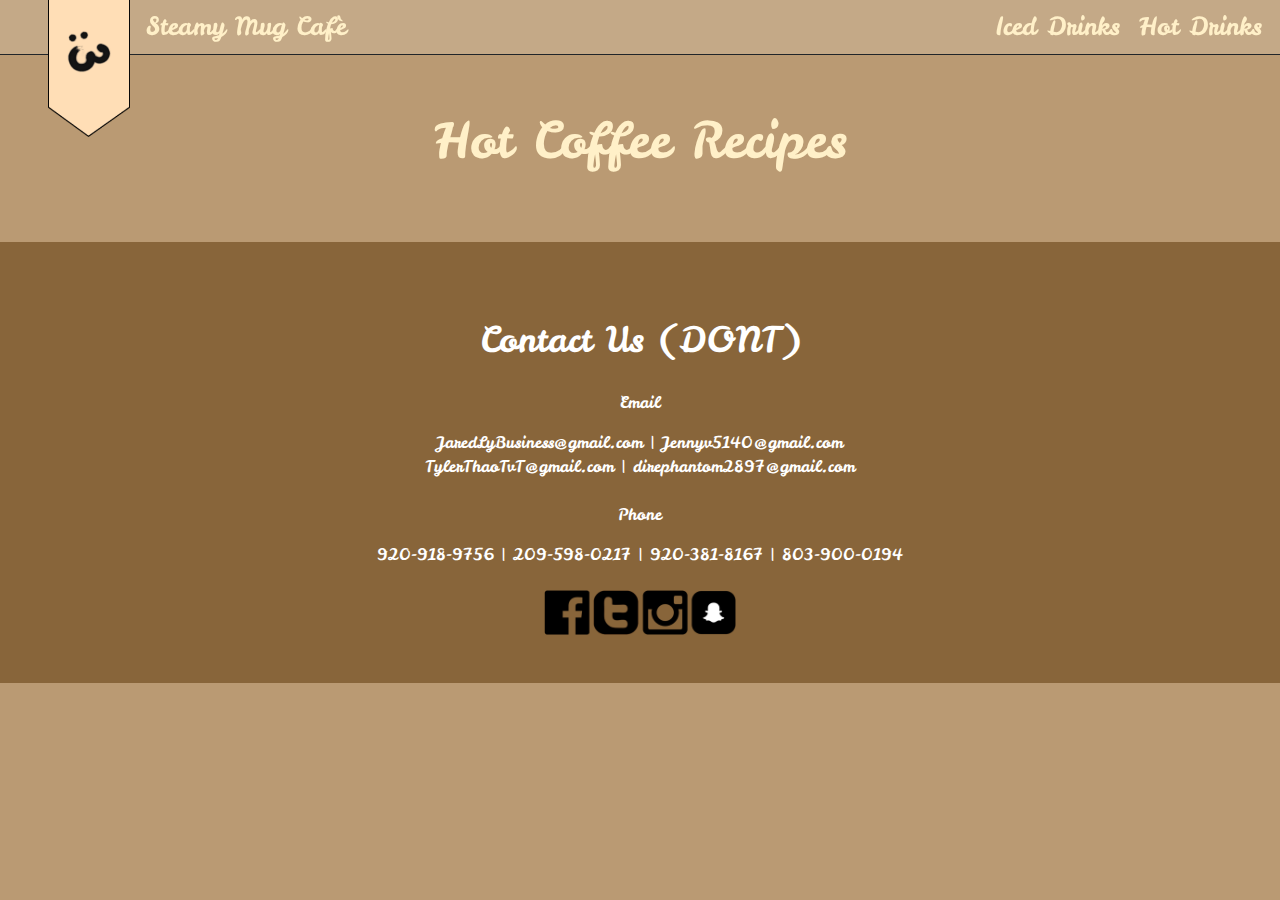
==== pages/hot.html @ 3f4462d4 "pages/buttons working and updated images" ====
<!DOCTYPE html>
<html lang="en">

<head>
    <meta charset="utf-8" />
    <meta name="viewport" content="width=device-width, initial-scale=1" />
    <title>Steamy Mug Cafè</title>
    <link href="https://cdn.jsdelivr.net/npm/bootstrap@5.3.3/dist/css/bootstrap.min.css" rel="stylesheet"
        integrity="sha384-QWTKZyjpPEjISv5WaRU9OFeRpok6YctnYmDr5pNlyT2bRjXh0JMhjY6hW+ALEwIH" crossorigin="anonymous" />
    <link rel="stylesheet" href="/styles/style.css" />
    <link rel="icon" href="../assets/smclogo2.png" />
</head>

<body class="bgColor">

    <div class="row navcolor border border-dark border-top-0 border-start-0 border-end-0 gx-0 sticky">

        <div class="col-6">
            <div class="row position-absolute gx-0">
                <img src="../assets/SMCBanner.png" width="130px" class="annoyingbanner px-0 ps-5" alt="">
                <div class="col">
                    <a href="../index.html" class="nolink">
                        <p class="twntf text ps-2 m-0 py-2 ps-3">
                            Steamy Mug Cafè
                        </p>
                    </a>
                </div>

            </div>
        </div>

        <div class="col-6 text-end">
            <div class="row gx-0">

                <div class="col">
                    <a href="../pages/iced.html" class="nolink">
                        <p class="twntf text m-0 py-2">
                            Iced Drinks
                        </p>
                    </a>
                </div>

                <div class="col-3 text-center">
                    <a href="../pages/hot.html" class="nolink">
                        <p class="twntf text m-0 py-2">
                            Hot Drinks
                        </p>
                    </a>
                </div>

            </div>
        </div>
    </div>

    <div class="row text-center py-5">
        <p class="fd text">
            Hot Coffee Recipes
        </p>
    </div>

    <div class="row footcolor white text-center pt-5 gx-0">
        <div class="col-12 tf py-4">
            Contact Us (DONT)
        </div>
        <div class="col-12 white pb-2">
            <p>
                Email
            </p>
            <p>
                JaredLyBusiness@gmail.com | Jennyv5140@gmail.com
                <br>
                TylerThaoTvT@gmail.com | direphantom2897@gmail.com
            </p>
        </div>
        <div class="col-12 white pb-2">
            <p>
                Phone
            </p>
            <p>
                920-918-9756 | 209-598-0217 | 920-381-8167 | 803-900-0194
            </p>
        </div>
        <div class="col-12 pb-5">
            <img src="../assets/smcfooterimg.png" width="15%" alt="">
        </div>
    </div>

    <script src="https://cdn.jsdelivr.net/npm/bootstrap@5.3.3/dist/js/bootstrap.bundle.min.js"
        integrity="sha384-YvpcrYf0tY3lHB60NNkmXc5s9fDVZLESaAA55NDzOxhy9GkcIdslK1eN7N6jIeHz"
        crossorigin="anonymous"></script>
</body>

</html>
---- styles/style.css ----
/* 
Colors -

SteamyMugColor
#FFF0C8

BgColor
#BA9A73

FooterColor
#88653A

 */

@font-face {
    font-family: Leck;
    src: url(/fonts/Leckerli_One/LeckerliOne-Regular.ttf);
}

.bgColor{
    background-color: #BA9A73;
}

.navcolor{
    background-color: rgba(255, 255, 255, .15);
    z-index: -1;
}

.footcolor{
    background-color: #88653A;
}

.text{
    color: #fff0c8;
    font-family: Leck;
}

.twntf{
    font-size: 25px;
    font-family: Leck;
}

.tf{
    font-size: 35px;
    font-family: Leck;
}

.white{
    color: white;
    font-family: Leck;
}

.heroimg{
    background-image: url(/assets/smcherobg.png);
    height: 54vh;
    background-repeat: no-repeat;
}

.fourtf{
    font-size: 45px;
    font-family: Leck;
    color: white;
}

.herotxt{
    font-size: 100px;
    color:  #FFF0C8;
    font-family: Leck;
    text-shadow: 2px 4px 4px rgba(0,0,0,0.6);
}

.latte{
    height: 40vh;
}

.hotcold{
    width: 350px;
    height: 350px;
    font-family: Leck;
    font-size: 35px;
}

.temptxt{
    padding-bottom: 225px;
}

.sticky {
    position: -webkit-sticky;
    position: sticky;
    top: 0;
    z-index: 1000;
  }

.annoyingbanner{
    position: relative;
    width: 130px;
}

.boxshadow{
    box-shadow: 2px 4px 4px rgba(0,0,0,0.6);
}

.nolink{
    text-decoration: none;
}

.fd{
    font-size: 50px;
}
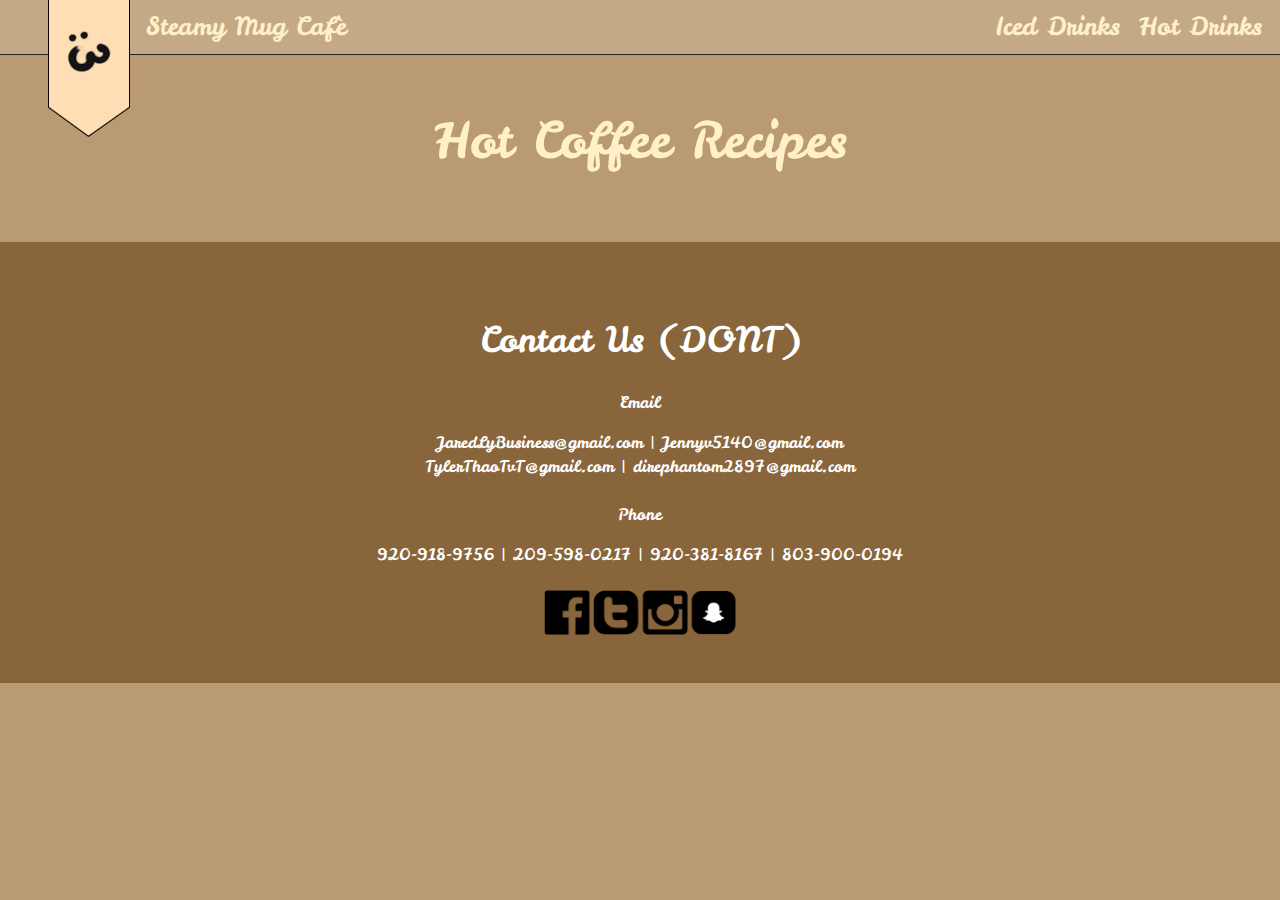
==== commit ce2ce811: "fixed gutter >:(" ====
--- a/pages/hot.html
+++ b/pages/hot.html
@@ -52,7 +52,7 @@
         </div>
     </div>
 
-    <div class="row text-center py-5">
+    <div class="row text-center py-5 gx-0">
         <p class="fd text">
             Hot Coffee Recipes
         </p>
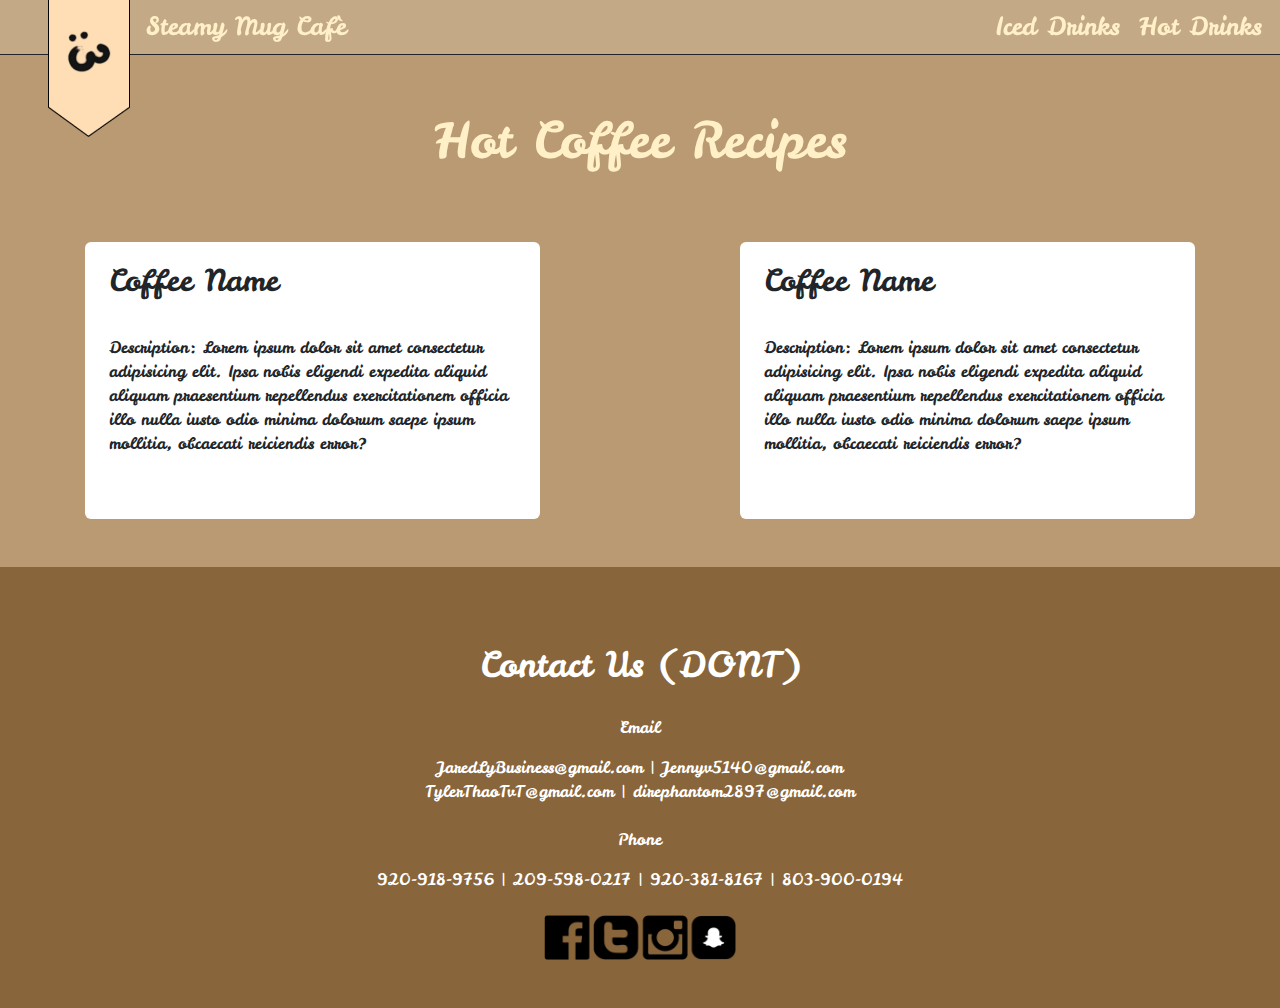
==== commit 157e2832: "js added with fetch added but hidden (not finished)" ====
--- a/pages/hot.html
+++ b/pages/hot.html
@@ -53,9 +53,27 @@
     </div>
 
     <div class="row text-center py-5 gx-0">
-        <p class="fd text">
+        <p class="col-12 fd text">
             Hot Coffee Recipes
         </p>
+        <div id="coffeeDiv" class="row gx-0 pt-5">
+            <div class="col coffeeBg coffee1Margin rounded-2">
+                <p class="text-start py-3 px-4 thir">
+                    Coffee Name
+                </p>
+                <p class="text-start px-4 font pb-5">
+                    Description: Lorem ipsum dolor sit amet consectetur adipisicing elit. Ipsa nobis eligendi expedita aliquid aliquam praesentium repellendus exercitationem officia illo nulla iusto odio minima dolorum saepe ipsum mollitia, obcaecati reiciendis error?
+                </p>
+            </div>
+            <div class="col coffeeBg coffee2Margin rounded-2">
+                <p class="text-start py-3 px-4 thir">
+                    Coffee Name
+                </p>
+                <p class="text-start px-4 font pb-5">
+                    Description: Lorem ipsum dolor sit amet consectetur adipisicing elit. Ipsa nobis eligendi expedita aliquid aliquam praesentium repellendus exercitationem officia illo nulla iusto odio minima dolorum saepe ipsum mollitia, obcaecati reiciendis error?
+                </p>
+            </div>
+        </div>
     </div>
 
     <div class="row footcolor white text-center pt-5 gx-0">
@@ -88,6 +106,7 @@
     <script src="https://cdn.jsdelivr.net/npm/bootstrap@5.3.3/dist/js/bootstrap.bundle.min.js"
         integrity="sha384-YvpcrYf0tY3lHB60NNkmXc5s9fDVZLESaAA55NDzOxhy9GkcIdslK1eN7N6jIeHz"
         crossorigin="anonymous"></script>
+        <script src="../apps/app.js"></script>
 </body>
 
 </html>--- a/styles/style.css
+++ b/styles/style.css
@@ -17,70 +17,74 @@
     src: url(/fonts/Leckerli_One/LeckerliOne-Regular.ttf);
 }
 
-.bgColor{
+.font{
+    font-family: Leck;
+}
+
+.bgColor {
     background-color: #BA9A73;
 }
 
-.navcolor{
+.navcolor {
     background-color: rgba(255, 255, 255, .15);
     z-index: -1;
 }
 
-.footcolor{
+.footcolor {
     background-color: #88653A;
 }
 
-.text{
+.text {
     color: #fff0c8;
     font-family: Leck;
 }
 
-.twntf{
+.twntf {
     font-size: 25px;
     font-family: Leck;
 }
 
-.tf{
+.tf {
     font-size: 35px;
     font-family: Leck;
 }
 
-.white{
+.white {
     color: white;
     font-family: Leck;
 }
 
-.heroimg{
+.heroimg {
     background-image: url(/assets/smcherobg.png);
     height: 54vh;
     background-repeat: no-repeat;
 }
 
-.fourtf{
+.fourtf {
     font-size: 45px;
     font-family: Leck;
     color: white;
 }
 
-.herotxt{
+.herotxt {
     font-size: 100px;
-    color:  #FFF0C8;
+    color: #FFF0C8;
     font-family: Leck;
-    text-shadow: 2px 4px 4px rgba(0,0,0,0.6);
+    text-shadow: 2px 4px 4px rgba(0, 0, 0, 0.6);
 }
 
-.latte{
+.latte {
     height: 40vh;
 }
 
-.hotcold{
+.hotcold {
     width: 350px;
     height: 350px;
     font-family: Leck;
     font-size: 35px;
 }
 
-.temptxt{
+.temptxt {
     padding-bottom: 225px;
 }
 
@@ -89,21 +93,66 @@
     position: sticky;
     top: 0;
     z-index: 1000;
-  }
+}
 
-.annoyingbanner{
+.annoyingbanner {
     position: relative;
     width: 130px;
 }
 
-.boxshadow{
-    box-shadow: 2px 4px 4px rgba(0,0,0,0.6);
+.boxshadow {
+    box-shadow: 2px 4px 4px rgba(0, 0, 0, 0.6);
+    background-color: rgba(255, 255, 255, .5);
 }
 
-.nolink{
+.nolink {
     text-decoration: none;
 }
 
-.fd{
+.fd {
     font-size: 50px;
+}
+
+.hotbtnhover:hover {
+    animation: hot 2s linear alternate infinite;
+}
+
+@keyframes hot {
+    0% { border-color: red; }
+    50% { border-color: orange; }
+    100% { border-color: yellow; }
+}
+
+.coldbtnhover:hover {
+    animation: cold 2s linear alternate infinite;
+}
+
+@keyframes cold {
+    0% { border-color: blue; }
+    50% { border-color: skyblue; }
+    100% { border-color: azure }
+}
+
+.coffeeBg{
+    background-color: white;
+}
+
+.coffee1Margin{
+    margin-left: 85px;
+    margin-right: 100px;
+}
+
+.coffee2Margin{
+    margin-left: 100px;
+    margin-right: 85px;
+}
+
+.thir{
+    font-size: 30px;
+    font-family: Leck;
+}
+
+.twenty{
+    font-size: 20px;
+    font-family: Leck;
 }